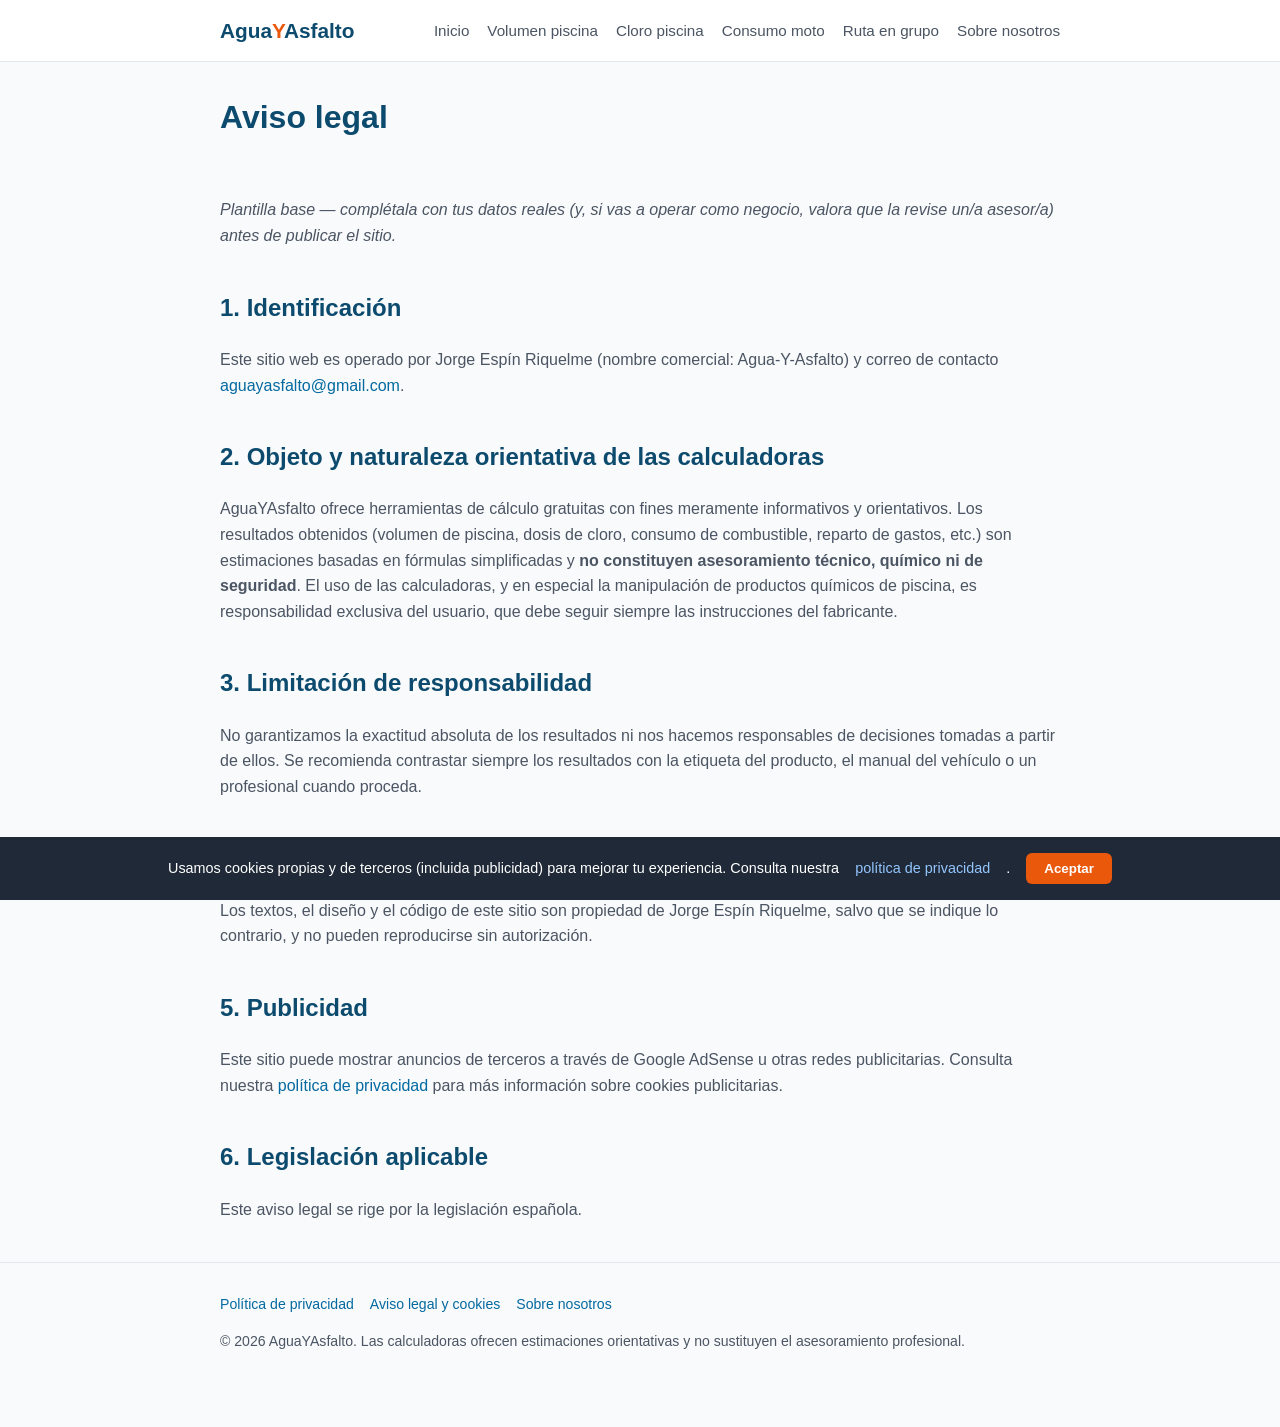
==== aviso-legal.html @ 073380fe "Add files via upload" ====
<!DOCTYPE html>
<html lang="es">
<head>
<meta charset="UTF-8">
<meta name="viewport" content="width=device-width, initial-scale=1.0">
<title>Aviso legal | AguaYAsfalto</title>
<meta name="description" content="Aviso legal de AguaYAsfalto: condiciones de uso, propiedad intelectual y limitación de responsabilidad.">
<link rel="stylesheet" href="style.css">
</head>
<body>

<header class="sitio">
  <div class="barra-nav">
    <div class="logo">Agua<span>Y</span>Asfalto</div>
    <nav class="principal">
      <ul>
        <li><a href="index.html">Inicio</a></li>
        <li><a href="calculadora-volumen-piscina.html">Volumen piscina</a></li>
        <li><a href="calculadora-cloro-piscina.html">Cloro piscina</a></li>
        <li><a href="calculadora-consumo-moto.html">Consumo moto</a></li>
        <li><a href="calculadora-ruta-grupo-moto.html">Ruta en grupo</a></li>
        <li><a href="sobre-nosotros.html">Sobre nosotros</a></li>
      </ul>
    </nav>
  </div>
</header>

<main class="contenedor">
  <section class="hero" style="text-align:left; padding-top:30px;">
    <h1>Aviso legal</h1>
  </section>

  <section class="articulo">
    <p><em>Plantilla base — complétala con tus datos reales (y, si vas a operar como negocio, valora que la revise
    un/a asesor/a) antes de publicar el sitio.</em></p>

    <h2>1. Identificación</h2>
    <p>Este sitio web es operado por Jorge Espín Riquelme (nombre comercial: Agua-Y-Asfalto) y correo de contacto <a href="mailto:aguayasfalto@gmail.com">aguayasfalto@gmail.com</a>.</p>

    <h2>2. Objeto y naturaleza orientativa de las calculadoras</h2>
    <p>AguaYAsfalto ofrece herramientas de cálculo gratuitas con fines meramente informativos y orientativos. Los
    resultados obtenidos (volumen de piscina, dosis de cloro, consumo de combustible, reparto de gastos, etc.) son
    estimaciones basadas en fórmulas simplificadas y <strong>no constituyen asesoramiento técnico, químico ni de
    seguridad</strong>. El uso de las calculadoras, y en especial la manipulación de productos químicos de piscina, es
    responsabilidad exclusiva del usuario, que debe seguir siempre las instrucciones del fabricante.</p>

    <h2>3. Limitación de responsabilidad</h2>
    <p>No garantizamos la exactitud absoluta de los resultados ni nos hacemos responsables de decisiones tomadas a
    partir de ellos. Se recomienda contrastar siempre los resultados con la etiqueta del producto, el manual del
    vehículo o un profesional cuando proceda.</p>

    <h2>4. Propiedad intelectual</h2>
    <p>Los textos, el diseño y el código de este sitio son propiedad de Jorge Espín Riquelme, salvo que se indique lo
    contrario, y no pueden reproducirse sin autorización.</p>

    <h2>5. Publicidad</h2>
    <p>Este sitio puede mostrar anuncios de terceros a través de Google AdSense u otras redes publicitarias. Consulta
    nuestra <a href="privacidad.html">política de privacidad</a> para más información sobre cookies publicitarias.</p>

    <h2>6. Legislación aplicable</h2>
    <p>Este aviso legal se rige por la legislación española.</p>
  </section>
</main>

<footer class="sitio">
  <div class="contenedor">
    <div class="enlaces-pie">
      <a href="privacidad.html">Política de privacidad</a>
      <a href="aviso-legal.html">Aviso legal y cookies</a>
      <a href="sobre-nosotros.html">Sobre nosotros</a>
    </div>
    <p>© 2026 AguaYAsfalto. Las calculadoras ofrecen estimaciones orientativas y no sustituyen el asesoramiento profesional.</p>
  </div>
</footer>

<script src="cookies.js"></script>
</body>
</html>
---- style.css ----
/* ===== Variables y reset ===== */
:root {
  --azul: #0369a1;
  --azul-oscuro: #0c4a6e;
  --verde: #ea580c;
  --texto: #1f2937;
  --texto-suave: #4b5563;
  --fondo: #f9fafb;
  --tarjeta: #ffffff;
  --borde: #e5e7eb;
  --radio: 12px;
  --sombra: 0 2px 10px rgba(0,0,0,0.06);
}

* { box-sizing: border-box; }

body {
  margin: 0;
  font-family: "Segoe UI", Roboto, Helvetica, Arial, sans-serif;
  background: var(--fondo);
  color: var(--texto);
  line-height: 1.6;
}

a { color: var(--azul); text-decoration: none; }
a:hover { text-decoration: underline; }

img { max-width: 100%; }

.contenedor {
  max-width: 880px;
  margin: 0 auto;
  padding: 0 20px;
}

/* ===== Cabecera ===== */
header.sitio {
  background: var(--tarjeta);
  border-bottom: 1px solid var(--borde);
  position: sticky;
  top: 0;
  z-index: 10;
}

.barra-nav {
  max-width: 880px;
  margin: 0 auto;
  padding: 14px 20px;
  display: flex;
  align-items: center;
  justify-content: space-between;
  flex-wrap: wrap;
  gap: 10px;
}

.logo {
  font-size: 1.3rem;
  font-weight: 700;
  color: var(--azul-oscuro);
}
.logo span { color: var(--verde); }

nav.principal ul {
  list-style: none;
  display: flex;
  gap: 18px;
  margin: 0;
  padding: 0;
  flex-wrap: wrap;
}
nav.principal a {
  color: var(--texto-suave);
  font-weight: 500;
  font-size: 0.95rem;
}
nav.principal a:hover { color: var(--azul); text-decoration: none; }

/* ===== Hero / cabecera de página ===== */
.hero {
  padding: 48px 0 28px;
  text-align: center;
}
.hero h1 {
  font-size: 2rem;
  margin: 0 0 10px;
  color: var(--azul-oscuro);
}
.hero p.subtitulo {
  color: var(--texto-suave);
  font-size: 1.05rem;
  max-width: 620px;
  margin: 0 auto;
}

/* ===== Tarjetas de herramientas (índice) ===== */
.rejilla-herramientas {
  display: grid;
  grid-template-columns: repeat(auto-fit, minmax(240px, 1fr));
  gap: 18px;
  margin: 30px 0 50px;
}

.tarjeta-herramienta {
  background: var(--tarjeta);
  border: 1px solid var(--borde);
  border-radius: var(--radio);
  padding: 22px;
  box-shadow: var(--sombra);
  transition: transform 0.15s ease, box-shadow 0.15s ease;
  display: block;
}
.tarjeta-herramienta:hover {
  transform: translateY(-3px);
  box-shadow: 0 6px 18px rgba(0,0,0,0.09);
  text-decoration: none;
}
.tarjeta-herramienta .icono { font-size: 1.8rem; margin-bottom: 8px; display: block; }
.tarjeta-herramienta h2 {
  font-size: 1.15rem;
  margin: 0 0 6px;
  color: var(--texto);
}
.tarjeta-herramienta p {
  margin: 0;
  font-size: 0.92rem;
  color: var(--texto-suave);
}

/* ===== Calculadora ===== */
.panel-calculadora {
  background: var(--tarjeta);
  border: 1px solid var(--borde);
  border-radius: var(--radio);
  box-shadow: var(--sombra);
  padding: 28px;
  margin: 24px 0 40px;
}

.campo {
  margin-bottom: 18px;
}
.campo label {
  display: block;
  font-weight: 600;
  margin-bottom: 6px;
  font-size: 0.95rem;
}
.campo input,
.campo select {
  width: 100%;
  padding: 10px 12px;
  border: 1px solid var(--borde);
  border-radius: 8px;
  font-size: 1rem;
  background: #fff;
}
.campo input:focus,
.campo select:focus {
  outline: none;
  border-color: var(--azul);
}
.campo small { color: var(--texto-suave); }

.fila-dos {
  display: grid;
  grid-template-columns: 1fr 1fr;
  gap: 16px;
}
@media (max-width: 560px) {
  .fila-dos { grid-template-columns: 1fr; }
}

.boton-calcular {
  background: var(--azul);
  color: #fff;
  border: none;
  padding: 12px 26px;
  border-radius: 8px;
  font-size: 1rem;
  font-weight: 600;
  cursor: pointer;
  transition: background 0.15s ease;
}
.boton-calcular:hover { background: var(--azul-oscuro); }

.resultado {
  margin-top: 22px;
  padding: 18px 20px;
  border-radius: 10px;
  background: #f0f9ff;
  border: 1px solid #bae6fd;
  display: none;
}
.resultado.visible { display: block; }
.resultado .valor-principal {
  font-size: 1.8rem;
  font-weight: 700;
  color: var(--azul-oscuro);
}
.resultado .detalle {
  margin-top: 8px;
  font-size: 0.92rem;
  color: var(--texto-suave);
}
.resultado table {
  width: 100%;
  border-collapse: collapse;
  margin-top: 12px;
  font-size: 0.9rem;
}
.resultado td { padding: 4px 0; }
.resultado td:last-child { text-align: right; font-weight: 600; }

.aviso-caja {
  background: #fffbeb;
  border: 1px solid #fde68a;
  border-radius: 8px;
  padding: 12px 16px;
  font-size: 0.85rem;
  color: #92400e;
  margin-top: 16px;
}

/* ===== Contenido / artículo ===== */
.articulo h2 { color: var(--azul-oscuro); margin-top: 40px; }
.articulo h3 { color: var(--texto); }
.articulo p { color: var(--texto-suave); }

details.faq {
  border: 1px solid var(--borde);
  border-radius: 8px;
  padding: 12px 16px;
  margin-bottom: 10px;
  background: var(--tarjeta);
}
details.faq summary {
  font-weight: 600;
  cursor: pointer;
}
details.faq p { margin: 10px 0 0; }

/* ===== Anuncios (placeholders) ===== */
.espacio-anuncio {
  margin: 30px 0;
  padding: 10px;
  text-align: center;
  color: #9ca3af;
  font-size: 0.8rem;
  border: 1px dashed var(--borde);
  border-radius: 8px;
}

/* ===== Aviso de cookies ===== */
#aviso-cookies {
  position: fixed;
  bottom: 0;
  left: 0;
  right: 0;
  background: var(--texto);
  color: #fff;
  padding: 16px 20px;
  display: none;
  align-items: center;
  justify-content: center;
  gap: 16px;
  flex-wrap: wrap;
  z-index: 100;
  font-size: 0.9rem;
}
#aviso-cookies.visible { display: flex; }
#aviso-cookies a { color: #93c5fd; }
#aviso-cookies button {
  background: var(--verde);
  color: #fff;
  border: none;
  padding: 8px 18px;
  border-radius: 6px;
  cursor: pointer;
  font-weight: 600;
}

/* ===== Pie de página ===== */
footer.sitio {
  border-top: 1px solid var(--borde);
  margin-top: 40px;
  padding: 30px 0 60px;
  color: var(--texto-suave);
  font-size: 0.88rem;
}
footer.sitio .enlaces-pie {
  display: flex;
  gap: 16px;
  flex-wrap: wrap;
  margin-bottom: 10px;
}
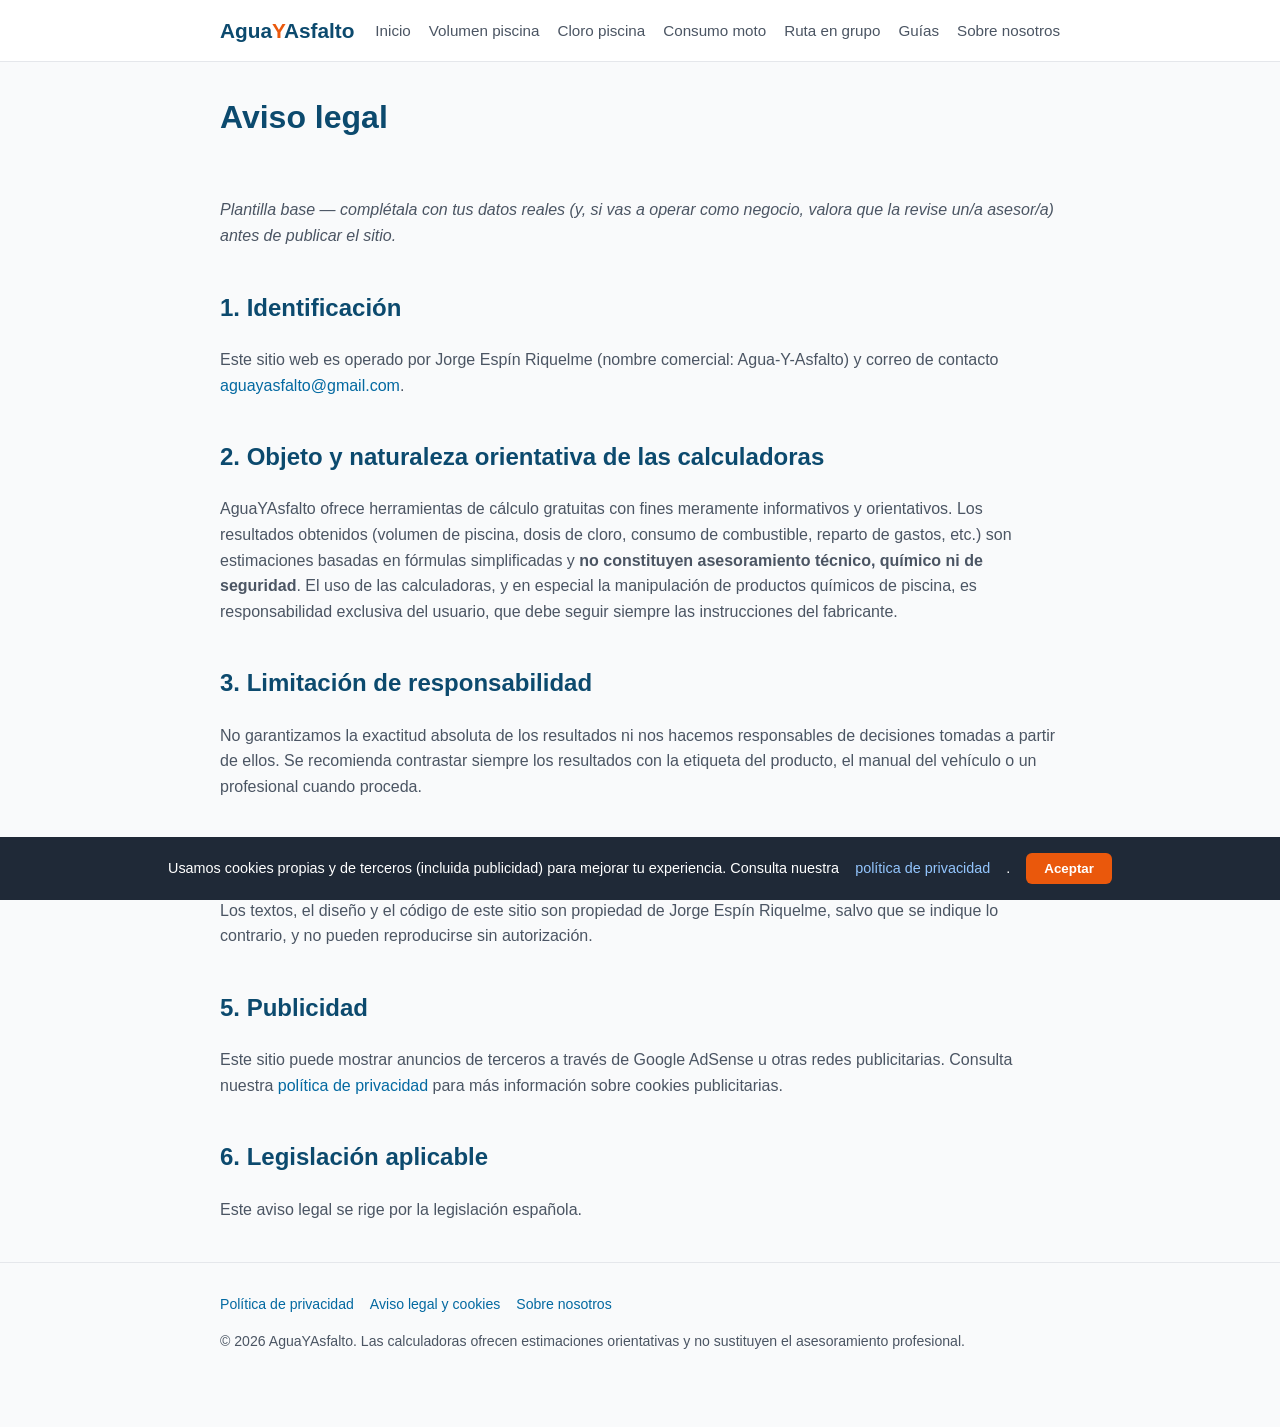
==== commit 9f8ad884: "Add files via upload" ====
--- a/aviso-legal.html
+++ b/aviso-legal.html
@@ -19,6 +19,7 @@
         <li><a href="calculadora-cloro-piscina.html">Cloro piscina</a></li>
         <li><a href="calculadora-consumo-moto.html">Consumo moto</a></li>
         <li><a href="calculadora-ruta-grupo-moto.html">Ruta en grupo</a></li>
+        <li><a href="guias.html">Guías</a></li>
         <li><a href="sobre-nosotros.html">Sobre nosotros</a></li>
       </ul>
     </nav>
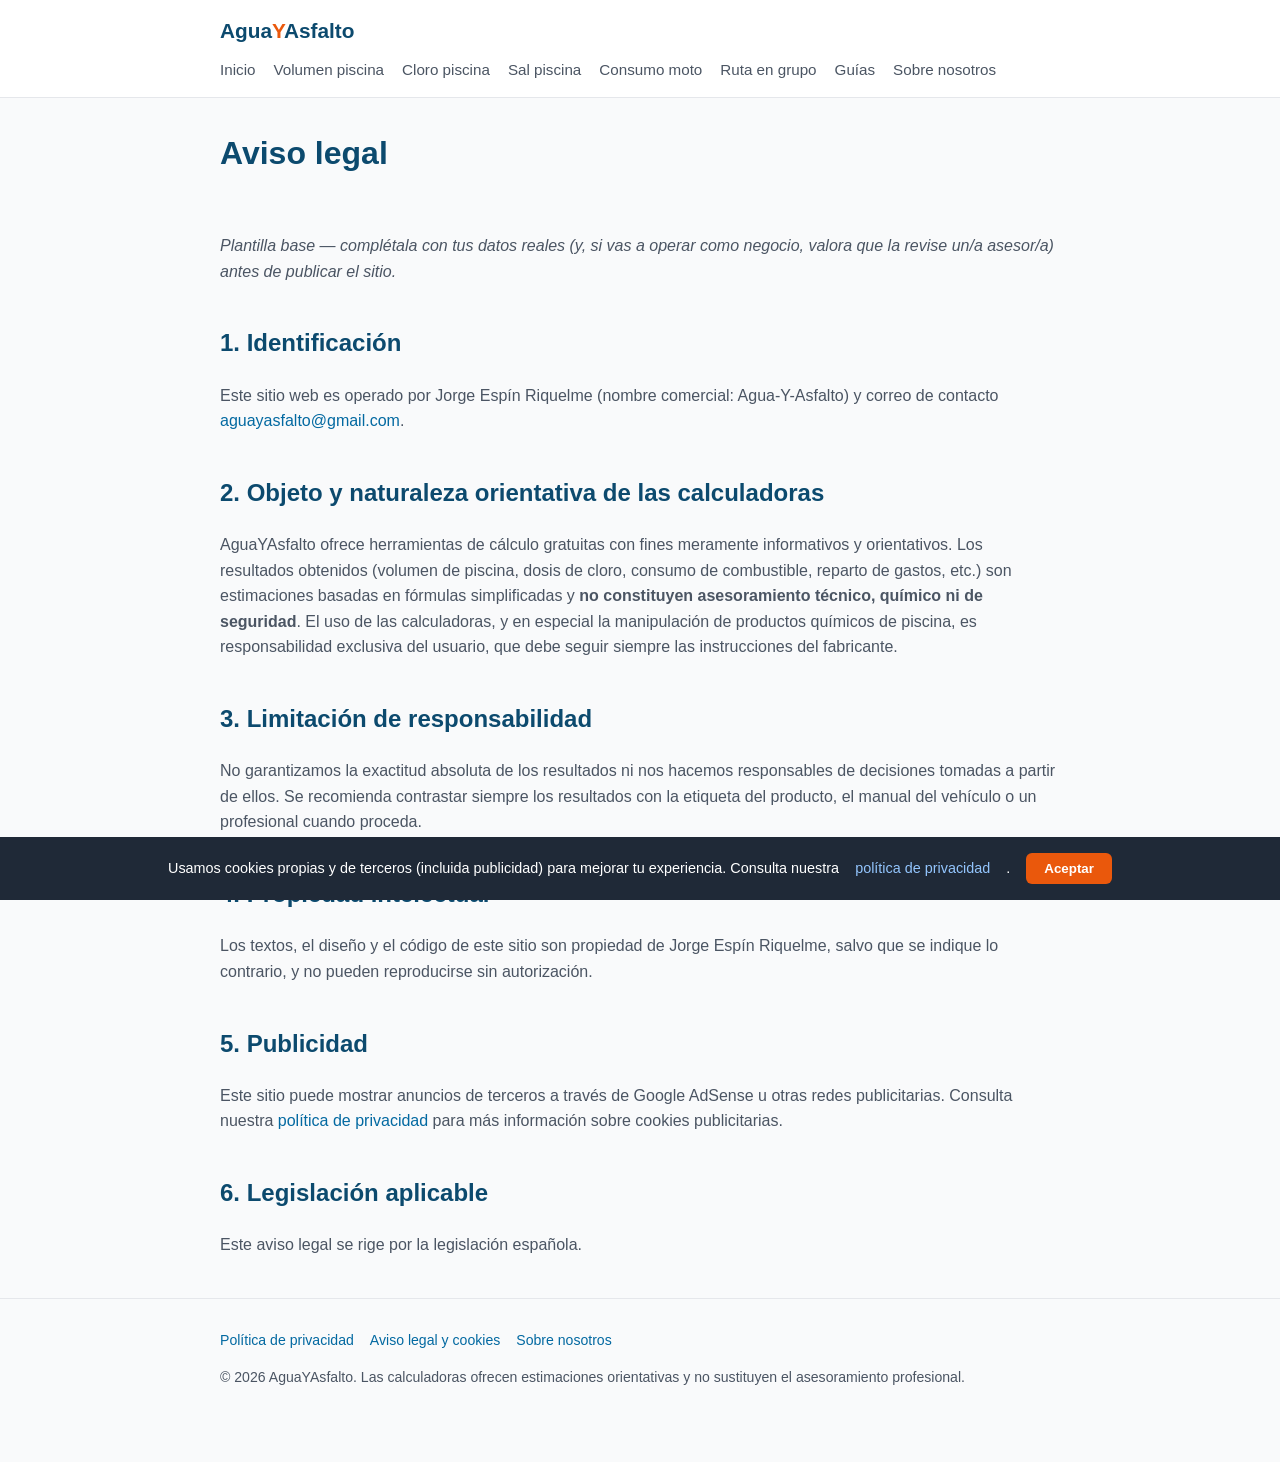
==== commit ba81cade: "Añadir index privacidad y aviso legal" ====
--- a/aviso-legal.html
+++ b/aviso-legal.html
@@ -17,6 +17,7 @@
         <li><a href="index.html">Inicio</a></li>
         <li><a href="calculadora-volumen-piscina.html">Volumen piscina</a></li>
         <li><a href="calculadora-cloro-piscina.html">Cloro piscina</a></li>
+        <li><a href="calculadora-sal-piscina.html">Sal piscina</a></li>
         <li><a href="calculadora-consumo-moto.html">Consumo moto</a></li>
         <li><a href="calculadora-ruta-grupo-moto.html">Ruta en grupo</a></li>
         <li><a href="guias.html">Guías</a></li>
